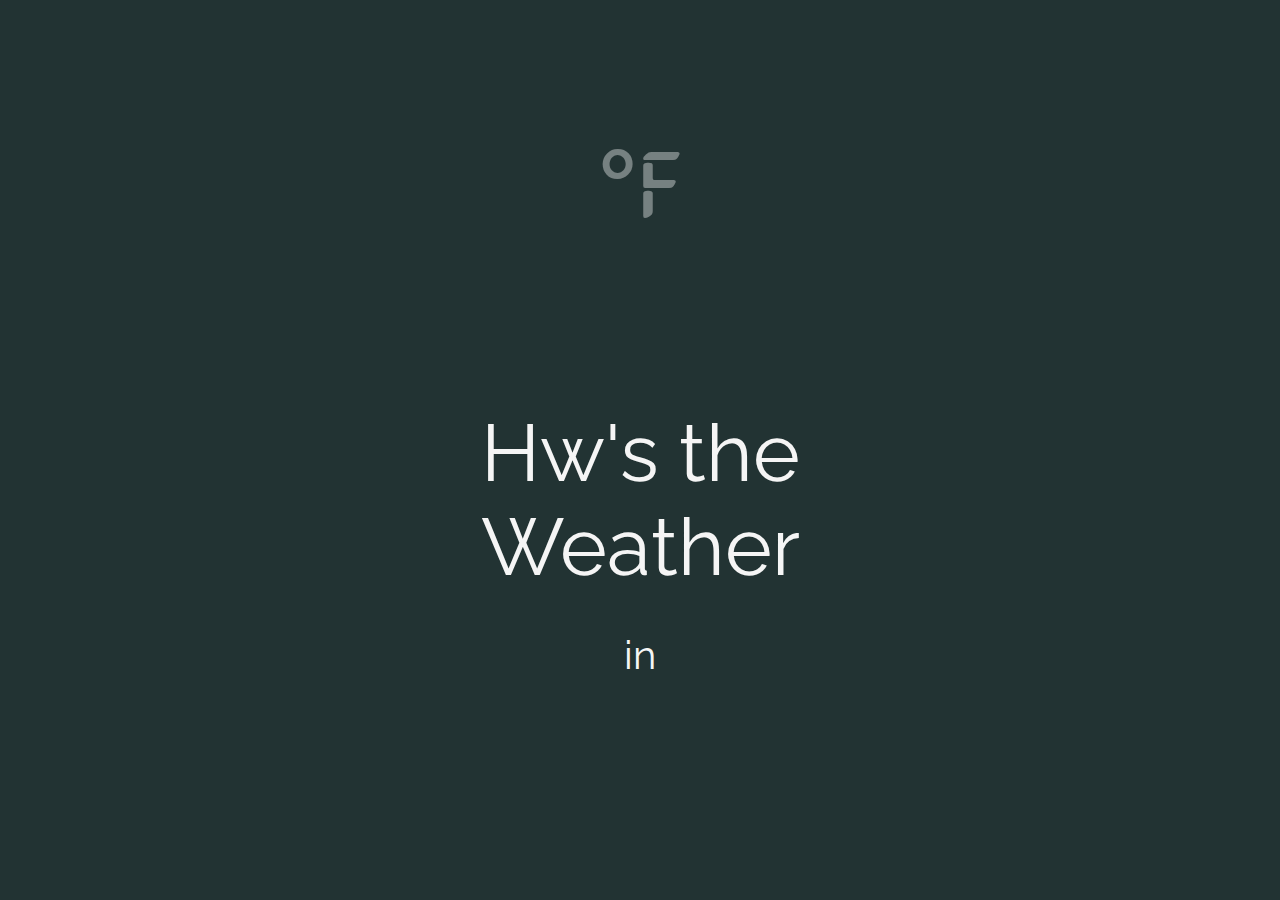
==== Weather  App/index.html @ f7f9e3b7 "created repo" ====
<!DOCTYPE html>
<html lang="en">
    <head>
        <meta charset="utf-8">
        <meta name="viewport" content="width=device-width, initial-scale=1, shrink-to-fit=no">
        <meta http-equiv="x-ua-compatible" content="ie=edge">
        <title>How's the Weather?</title>
        <!--fonts-->
        <link href='https://fonts.googleapis.com/css?family=Raleway+Dots|Raleway:400,200italic,700italic|Monoton|Poiret+One|Sirin+Stencil|Fascinate+Inline|Fredericka+the+Great|Astloch|Frijole|Londrina+Shadow' rel='stylesheet' type='text/css'>
        <!--Bootstrap-->
        <link rel="stylesheet" href="https://maxcdn.bootstrapcdn.com/bootstrap/3.3.6/css/bootstrap.min.css" integrity="sha384-1q8mTJOASx8j1Au+a5WDVnPi2lkFfwwEAa8hDDdjZlpLegxhjVME1fgjWPGmkzs7" crossorigin="anonymous">
        <!--Custom CSS-->
        <link rel="stylesheet" type='text/css' href='css/style.css'>
    </head>

    <body>
        <div class='container'>

          <div class='row'>

              <h2 id="temp" class="temp col-md-4 col-sm-6 col-sm-push-12"></h2>

              <h1 class="title col-md-4 col-sm-12 col-sm-pull-6">
                  H<span><img id="icon"/></span>w's the<br/>
                  Weather<br/>
                  <span class="in">in</span><br/>
                  <span id="city"></span>
              </h1>

              <div id="weather" class="weather col-md-4 col-sm-6"></div>

          </div> <!--/.row-->

        </div> <!--/.container-->

        <sript src="https://maxcdn.bootstrapcdn.com/bootstrap/3.3.6/js/bootstrap.min.js" integrity="sha384-0mSbJDEHialfmuBBQP6A4Qrprq5OVfW37PRR3j5ELqxss1yVqOtnepnHVP9aJ7xS" crossorigin="anonymous"></script>
        <script href='js/script.js' type='text/javascript'</script>
    </body>
</html>
---- Weather  App/css/style.css ----
/*====STYLESHEET=====*/

body {
  background: #233;
  color: whitesmoke;
  font-family: "Raleway", cursuive;
  text-align: center;
  overflow: hidden;
}

.title {
  font-size: 5em;
  font-weight: 400;
  white-space: nowrap;
  z-index: 50;
}

.icon {
  width: 150%;
  padding: 0;
  position: relative;
  z-index: 50;
}

.in {
  font-size: 50%;
  line-height: 25%;
  position: relative;
}

.weatherInfo {
  text-align: center;
  z-index: 45;
}

.temp {
  font-family: 'Sirin Stencil';
  font-size: 8rem;
  font-weight: 100;
  opacity: 0.4;
  z-index: 1;
}

#temp::after {
  content: '\00b0 F';
  padding: 0;
  font-size: .75em;
  vertical-align: super;
}

.weather {
  font-size: 1.25em;
  opacity: 0.7;
}


/*=====CLOUDY ANIMATION======*/

@keyframes cloudFloat {
  0% {
    transform: translateX(-200%);
  }
  100% {
    transform: translateX(300%);
  }
}

.clouds {
  content: "Clouds";
  animation: cloudFloat 60s linear infinite alternate;
  font-size: 3em;
  position: absolute;
  width: 400px;
  margin: 0 auto;
  padding: 0;
  top: 25%;
  color: rgba(38, 45, 70, 0.6);
  border-radius: 60px;
  transform: translateX(-200%);
  text-shadow: -20px 20px 3px rgba(240, 240, 255, 0.6), 20px 20px 3px rgba(230, 230, 230, 0.6), -20px -20px 3px rgba(255, 255, 255, 0.6), 20px -20px 3px rgba(255, 255, 255, 0.6), 0 15px 30px rgba(240, 240, 255, 0.6), 0 -7px 30px rgba(240, 240, 255, 0.6), 20px 0 30px rgba(240, 240, 255, 0.6), -12px 0 30px rgba(240, 240, 255, 0.6), 8px 20px 20px rgb(119, 136, 153), -20px 10px 20px rgb(119, 136, 153), 12px -20px 20px rgb(119, 136, 153);
}


/*=========CLEAR AND SUNNY ANIMATION=========*/

@keyframes clearRise {
  0% {
    transform: translateX(100%);
  }
  100% {
    transform: translateX(10%);
  }
}

.clear {
  height: 225px;
  width: 225px;
  font-size: 3em;
  color: rgb(255, 255, 220);
  border-radius: 50%;
  overflow: hidden;
  vertical-align: middle;
  padding-top: 20px;
  text-shadow: 0 0 220px rgb(255, 255, 150), 0 0 150px rgb(255, 255, 150), 0 0 60px rgb(255, 255, 150), 0 0 10px rgb(255, 255, 150);
}

.clear {
  color: rgba(255, 255, 150, 0.2);
  animation: clearRise 45s linear infinate alternate;
}

/*=========Rain Animation============*/
@keyframes flying {
  0% {
    transform: translate(12000%, -4000%) rotate(20deg);
    opacity: 1;
  }
  100% {
    transform: translate(0,0) rotate(20deg);
    opacity: 1;
  }
}
.flying {
  position: absolute;
  background-color: #FFF;
  height: 20px;
  width: 2px;
  transform: rotate(20deg);
  animation: 1.5s flying infinite linear;
  opacity: 0;
}

@keyframes splashing {
  from {
    opacity: 1;
    transform: scale(0);
  }
}

.splashing {
  position: absolute;
  background-color: #FFF;
  height: 20px;
  width: 80px;
  margin-left: -40px;
  margin-top: 20px;
  border-radius: 100%;
  animation: 1.5s splashing infinite linear;
  animation: 1.5s;
  opacity: 0;
}



.mist {
  font-family: "Raleway";
}

.rain {
  font-family: "Fascinate Inline";
}

.haze {
  font-family: "Fredericka the Great";
}

.fog {
  font-family: "Astloch";
}

.snow {
  font-family: "Frijole";
}

.clear {
  font-family: "Londria Shadow";
}

.clouds {
  font-family: "Monoton";
}
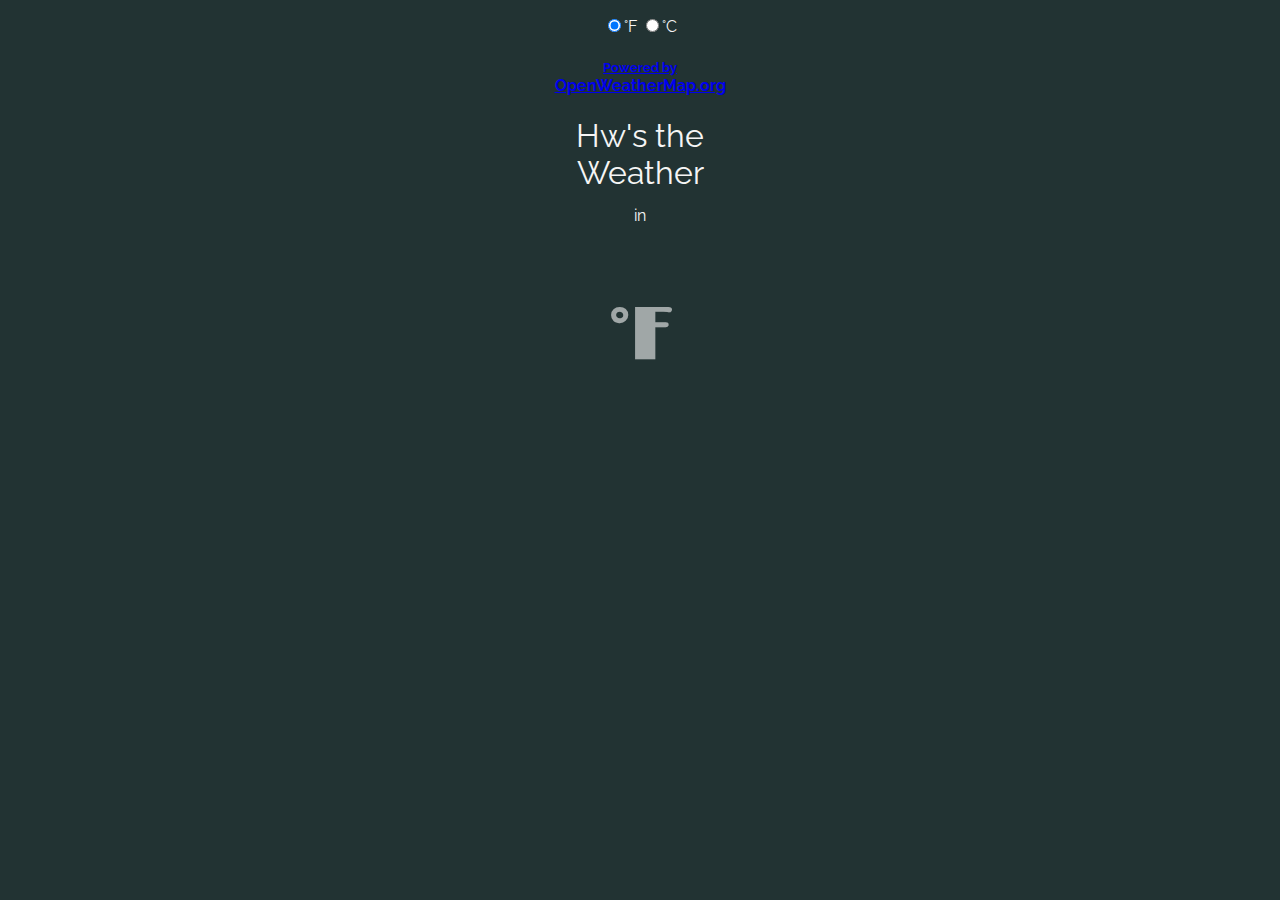
==== commit fd981beb: "refactoring" ====
--- a/Weather  App/index.html
+++ b/Weather  App/index.html
@@ -6,34 +6,53 @@
         <meta http-equiv="x-ua-compatible" content="ie=edge">
         <title>How's the Weather?</title>
         <!--fonts-->
-        <link href='https://fonts.googleapis.com/css?family=Raleway+Dots|Raleway:400,200italic,700italic|Monoton|Poiret+One|Sirin+Stencil|Fascinate+Inline|Fredericka+the+Great|Astloch|Frijole|Londrina+Shadow' rel='stylesheet' type='text/css'>
+        <link href='https://fonts.googleapis.com/css?family=Raleway+Dots|Raleway:400,200italic,700italic|Monoton|Poiret+One|Limelight|Fascinate+Inline|Fredericka+the+Great|Astloch|Frijole|Londrina+Shadow' rel='stylesheet' type='text/css'>
         <!--Bootstrap-->
         <link rel="stylesheet" href="https://maxcdn.bootstrapcdn.com/bootstrap/3.3.6/css/bootstrap.min.css" integrity="sha384-1q8mTJOASx8j1Au+a5WDVnPi2lkFfwwEAa8hDDdjZlpLegxhjVME1fgjWPGmkzs7" crossorigin="anonymous">
         <!--Custom CSS-->
         <link rel="stylesheet" type='text/css' href='css/style.css'>
     </head>
 
-    <body>
-        <div class='container'>
-
-          <div class='row'>
-
-              <h2 id="temp" class="temp col-md-4 col-sm-6 col-sm-push-12"></h2>
-
-              <h1 class="title col-md-4 col-sm-12 col-sm-pull-6">
-                  H<span><img id="icon"/></span>w's the<br/>
-                  Weather<br/>
-                  <span class="in">in</span><br/>
-                  <span id="city"></span>
-              </h1>
-
-              <div id="weather" class="weather col-md-4 col-sm-6"></div>
-
-          </div> <!--/.row-->
-
-        </div> <!--/.container-->
-
-        <sript src="https://maxcdn.bootstrapcdn.com/bootstrap/3.3.6/js/bootstrap.min.js" integrity="sha384-0mSbJDEHialfmuBBQP6A4Qrprq5OVfW37PRR3j5ELqxss1yVqOtnepnHVP9aJ7xS" crossorigin="anonymous"></script>
-        <script href='js/script.js' type='text/javascript'</script>
+    <body id='home'>
+        <!-- navbar -->
+        <nav class='navbar navbar-inverse navbar-fixed-bottom'>
+            <!-- .container -->
+            <div class='container'>
+                <div id='units' class='btn-group navbar-left units' data-toggle='buttons'>
+                    <label id='labelF' class='btn navbar-btn btn-default btn-lg active'>
+                        <input id='radioF' type='radio' class='unit-of-measure' name='unitOfMeasure' autocompleaete='off' checked>&deg;F
+                    </label>
+                    <label id='labelC' class='btn navbar-btn btn-default btn-lg'>
+                        <input id='radioC' type='radio' class='unit-of-measure' name='unitOfMeasure' autocompleaete='off'>&deg;C
+                    </label>
+                </div>
+                <h4 class="navbar-right navbar-text text-right">
+                    <a class='navbar-brand navbar-link' href="http://openweathermap.org"><small>Powered by</small><br>OpenWeatherMap.org</a>
+                </h4>
+            </div>
+            <!-- /.container -->
+        </nav>
+        <!-- /navbar -->
+        <!-- .jumbotron -->
+        <div class='jumbotron bg-info'>
+            <div class='container'>
+                <div class='row equal-height'>
+                    <h1 id='title' class="title col-md-6 col-md-push-3">H<span><img id="icon"/></span>w's the<br/>
+                        Weather<br/>
+                        <span class="in">in</span><br/>
+                        <span id="city"></span>
+                    </h1>
+                    <h1 id="temp" class="temp fahrenheit col-md-3 col-md-pull-6"></h1>
+                    <h1 id="weather" class="weather col-md-3"></h1>
+                </div>
+                <!--/.row -->
+            </div>
+            <!-- /.container -->
+        </div>
+        <!-- /.jumbotron -->
+        <!-- JQuery on Google Developer -->
+        <script src="https://ajax.googleapis.com/ajax/libs/jquery/2.2.2/jquery.min.js"></script>
+        <!-- Custom JavaScript -->
+        <script type="text/javascript" src="js/script.js"></script>
     </body>
 </html>--- a/Weather  App/css/style.css
+++ b/Weather  App/css/style.css
@@ -1,4 +1,24 @@
 /*====STYLESHEET=====*/
+.navbar-brand {
+    padding-top: 0;
+}
+
+.units {
+    margin-top: 1rem;
+}
+
+.jumbotron {
+    background-color: #233;
+}
+
+/*.row.equal-height {
+    overflow: hidden;
+}
+
+.row.equal-height [class*='col-'] {
+    margin-bottom: -999999px;
+    padding-bottom: 999999px;
+}*/
 
 body {
   background: #233;
@@ -9,14 +29,14 @@
 }
 
 .title {
-  font-size: 5em;
+  font-size: rem;
   font-weight: 400;
   white-space: nowrap;
   z-index: 50;
 }
 
 .icon {
-  width: 150%;
+  width: 200%;
   padding: 0;
   position: relative;
   z-index: 50;
@@ -34,14 +54,20 @@
 }
 
 .temp {
-  font-family: 'Sirin Stencil';
-  font-size: 8rem;
-  font-weight: 100;
-  opacity: 0.4;
+  font-family: 'Limelight';
+  font-size: 6rem;
+  opacity: 0.6;
   z-index: 1;
 }
 
-#temp::after {
+.celsius::after {
+  content: '\00b0 C';
+  padding: 0;
+  font-size: .75em;
+  vertical-align: super;
+}
+
+.fahrenheit::after {
   content: '\00b0 F';
   padding: 0;
   font-size: .75em;
@@ -176,6 +202,6 @@
   font-family: "Londria Shadow";
 }
 
-.clouds {
+.803 {
   font-family: "Monoton";
 }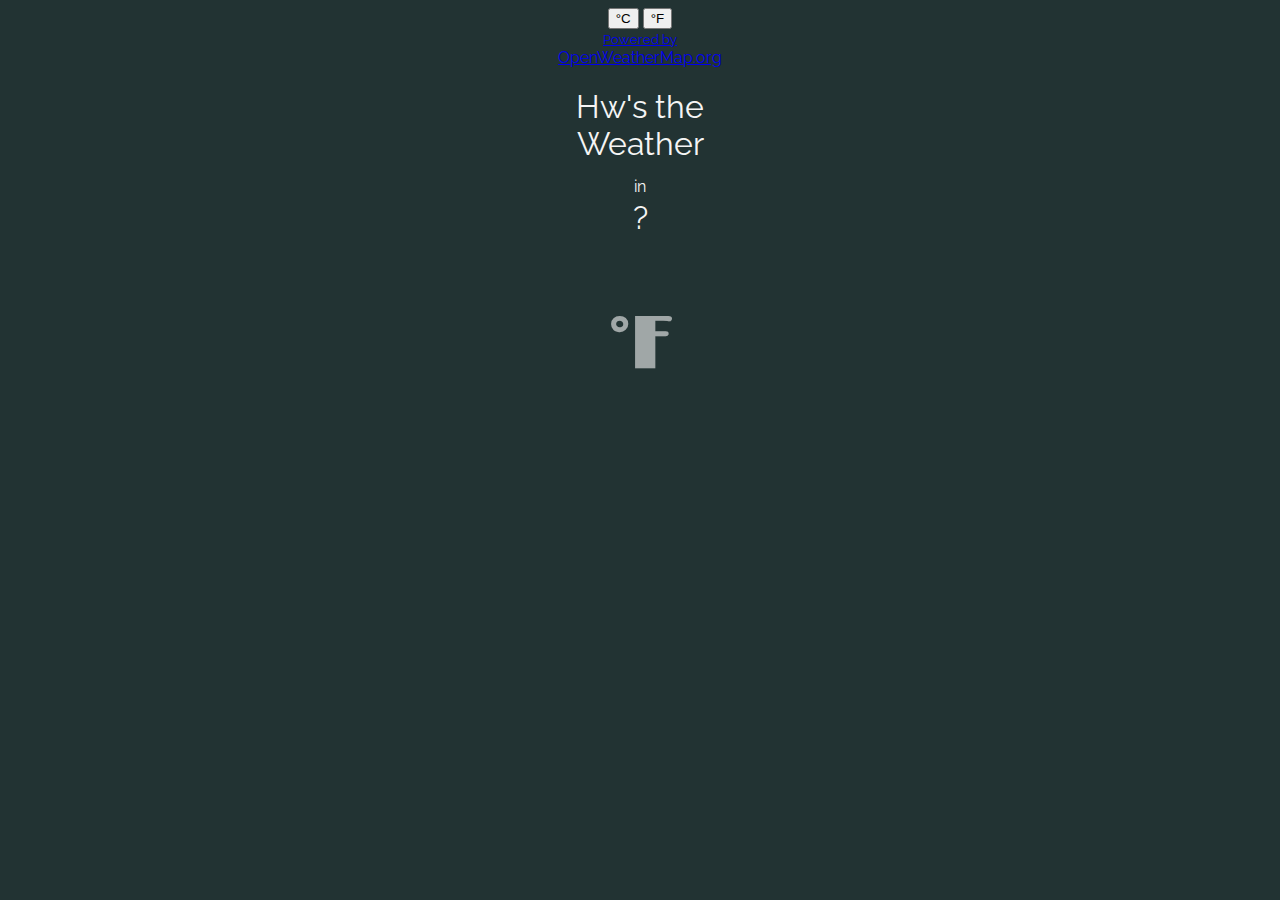
==== commit 3f674af7: "working model" ====
--- a/Weather  App/index.html
+++ b/Weather  App/index.html
@@ -18,32 +18,25 @@
         <nav class='navbar navbar-inverse navbar-fixed-bottom'>
             <!-- .container -->
             <div class='container'>
-                <div id='units' class='btn-group navbar-left units' data-toggle='buttons'>
-                    <label id='labelF' class='btn navbar-btn btn-default btn-lg active'>
-                        <input id='radioF' type='radio' class='unit-of-measure' name='unitOfMeasure' autocompleaete='off' checked>&deg;F
-                    </label>
-                    <label id='labelC' class='btn navbar-btn btn-default btn-lg'>
-                        <input id='radioC' type='radio' class='unit-of-measure' name='unitOfMeasure' autocompleaete='off'>&deg;C
-                    </label>
+                <div class="navbar-btn btn-group btn-toggle navbar-left">
+                    <button class="navbar-btn btn btn-lg btn-default">&deg;C</button>
+                    <button class="navbar-btn btn btn-lg btn-info active">&deg;F</button>
                 </div>
-                <h4 class="navbar-right navbar-text text-right">
-                    <a class='navbar-brand navbar-link' href="http://openweathermap.org"><small>Powered by</small><br>OpenWeatherMap.org</a>
-                </h4>
-            </div>
-            <!-- /.container -->
+                <a class='navbar-brand navbar-text navbar-link navbar-right text-right' href="http://openweathermap.org"><small>Powered by</small><br>OpenWeatherMap.org</a>
+            </div><!-- /.container -->
         </nav>
         <!-- /navbar -->
         <!-- .jumbotron -->
         <div class='jumbotron bg-info'>
             <div class='container'>
                 <div class='row equal-height'>
-                    <h1 id='title' class="title col-md-6 col-md-push-3">H<span><img id="icon"/></span>w's the<br/>
+                    <h1 id='title' class="title col-sm-6 col-sm-push-3">H<span><img id="icon"/></span>w's the<br/>
                         Weather<br/>
                         <span class="in">in</span><br/>
-                        <span id="city"></span>
+                        <span id="city"></span>?
                     </h1>
-                    <h1 id="temp" class="temp fahrenheit col-md-3 col-md-pull-6"></h1>
-                    <h1 id="weather" class="weather col-md-3"></h1>
+                    <h1 id="temp" class="temp f col-sm-3 col-sm-pull-6 col-xs-6"></h1>
+                    <h1 id="weather" class="weather col-sm-3" col-xs-6></h1>
                 </div>
                 <!--/.row -->
             </div>
--- a/Weather  App/css/style.css
+++ b/Weather  App/css/style.css
@@ -60,14 +60,14 @@
   z-index: 1;
 }
 
-.celsius::after {
+.c::after {
   content: '\00b0 C';
   padding: 0;
   font-size: .75em;
   vertical-align: super;
 }
 
-.fahrenheit::after {
+.f::after {
   content: '\00b0 F';
   padding: 0;
   font-size: .75em;
@@ -79,102 +79,6 @@
   opacity: 0.7;
 }
 
-
-/*=====CLOUDY ANIMATION======*/
-
-@keyframes cloudFloat {
-  0% {
-    transform: translateX(-200%);
-  }
-  100% {
-    transform: translateX(300%);
-  }
-}
-
-.clouds {
-  content: "Clouds";
-  animation: cloudFloat 60s linear infinite alternate;
-  font-size: 3em;
-  position: absolute;
-  width: 400px;
-  margin: 0 auto;
-  padding: 0;
-  top: 25%;
-  color: rgba(38, 45, 70, 0.6);
-  border-radius: 60px;
-  transform: translateX(-200%);
-  text-shadow: -20px 20px 3px rgba(240, 240, 255, 0.6), 20px 20px 3px rgba(230, 230, 230, 0.6), -20px -20px 3px rgba(255, 255, 255, 0.6), 20px -20px 3px rgba(255, 255, 255, 0.6), 0 15px 30px rgba(240, 240, 255, 0.6), 0 -7px 30px rgba(240, 240, 255, 0.6), 20px 0 30px rgba(240, 240, 255, 0.6), -12px 0 30px rgba(240, 240, 255, 0.6), 8px 20px 20px rgb(119, 136, 153), -20px 10px 20px rgb(119, 136, 153), 12px -20px 20px rgb(119, 136, 153);
-}
-
-
-/*=========CLEAR AND SUNNY ANIMATION=========*/
-
-@keyframes clearRise {
-  0% {
-    transform: translateX(100%);
-  }
-  100% {
-    transform: translateX(10%);
-  }
-}
-
-.clear {
-  height: 225px;
-  width: 225px;
-  font-size: 3em;
-  color: rgb(255, 255, 220);
-  border-radius: 50%;
-  overflow: hidden;
-  vertical-align: middle;
-  padding-top: 20px;
-  text-shadow: 0 0 220px rgb(255, 255, 150), 0 0 150px rgb(255, 255, 150), 0 0 60px rgb(255, 255, 150), 0 0 10px rgb(255, 255, 150);
-}
-
-.clear {
-  color: rgba(255, 255, 150, 0.2);
-  animation: clearRise 45s linear infinate alternate;
-}
-
-/*=========Rain Animation============*/
-@keyframes flying {
-  0% {
-    transform: translate(12000%, -4000%) rotate(20deg);
-    opacity: 1;
-  }
-  100% {
-    transform: translate(0,0) rotate(20deg);
-    opacity: 1;
-  }
-}
-.flying {
-  position: absolute;
-  background-color: #FFF;
-  height: 20px;
-  width: 2px;
-  transform: rotate(20deg);
-  animation: 1.5s flying infinite linear;
-  opacity: 0;
-}
-
-@keyframes splashing {
-  from {
-    opacity: 1;
-    transform: scale(0);
-  }
-}
-
-.splashing {
-  position: absolute;
-  background-color: #FFF;
-  height: 20px;
-  width: 80px;
-  margin-left: -40px;
-  margin-top: 20px;
-  border-radius: 100%;
-  animation: 1.5s splashing infinite linear;
-  animation: 1.5s;
-  opacity: 0;
-}
 
 
 
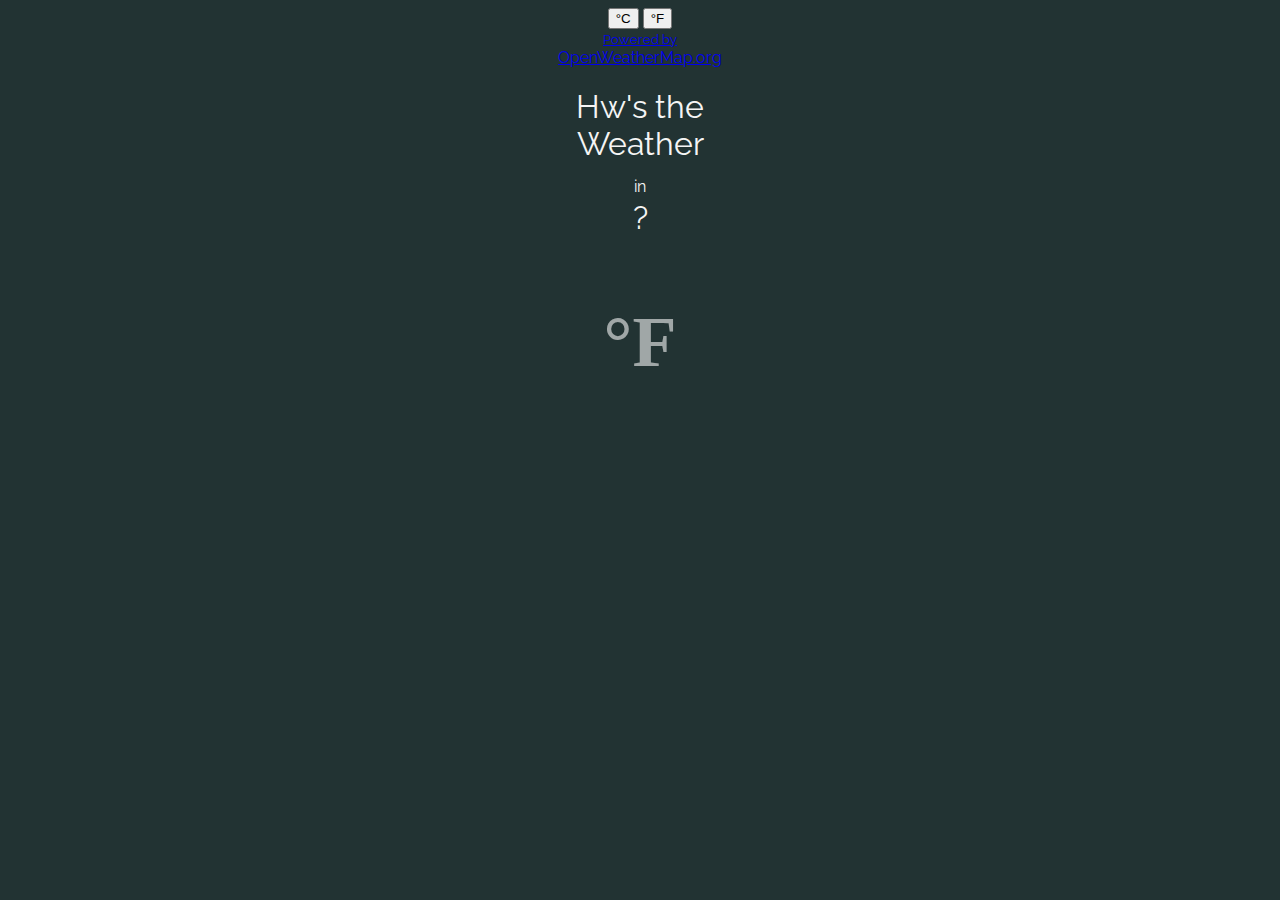
==== commit 4c563005: "update" ====
--- a/Weather  App/index.html
+++ b/Weather  App/index.html
@@ -6,7 +6,7 @@
         <meta http-equiv="x-ua-compatible" content="ie=edge">
         <title>How's the Weather?</title>
         <!--fonts-->
-        <link href='https://fonts.googleapis.com/css?family=Raleway+Dots|Raleway:400,200italic,700italic|Monoton|Poiret+One|Limelight|Fascinate+Inline|Fredericka+the+Great|Astloch|Frijole|Londrina+Shadow' rel='stylesheet' type='text/css'>
+        <link href='https://fonts.googleapis.com/css?family=Raleway:400,200italic,700italic' rel='stylesheet' type='text/css'>
         <!--Bootstrap-->
         <link rel="stylesheet" href="https://maxcdn.bootstrapcdn.com/bootstrap/3.3.6/css/bootstrap.min.css" integrity="sha384-1q8mTJOASx8j1Au+a5WDVnPi2lkFfwwEAa8hDDdjZlpLegxhjVME1fgjWPGmkzs7" crossorigin="anonymous">
         <!--Custom CSS-->
